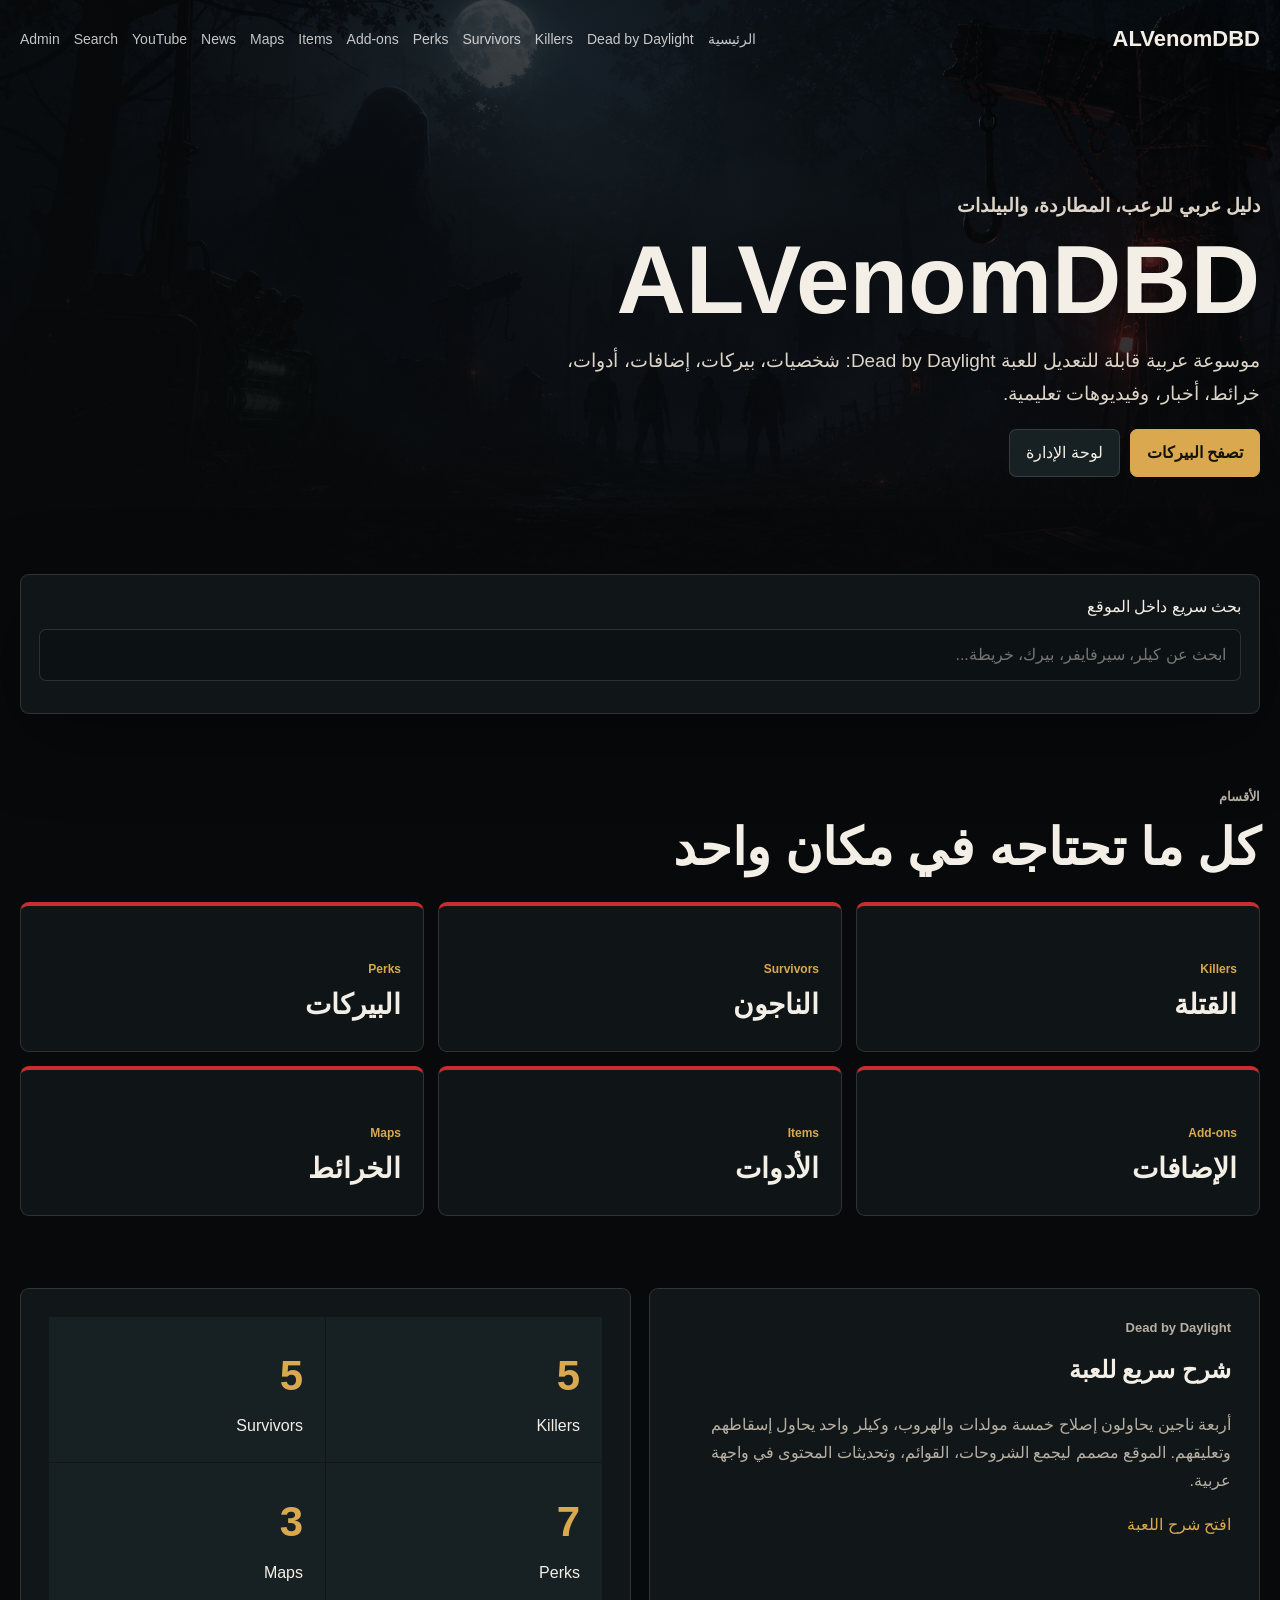
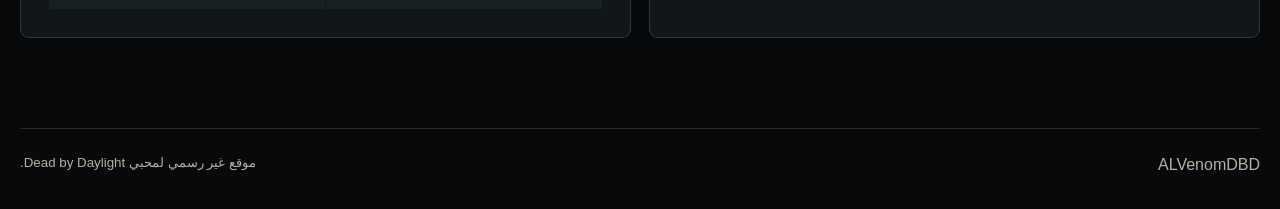
==== index.html @ 98930df0 "Add complete ALVenomDBD website" ====
<!doctype html>
<html lang="ar" dir="rtl">
  <head>
    <meta charset="utf-8" />
    <meta name="viewport" content="width=device-width, initial-scale=1" />
    <meta name="description" content="ALVenomDBD - دليل عربي للعبة Dead by Daylight" />
    <title>ALVenomDBD</title>
    <link rel="stylesheet" href="styles/main.css" />
  </head>
  <body data-page="home">
    <header class="site-header">
      <nav class="nav">
        <a class="brand" href="index.html">ALVenomDBD</a>
        <button class="nav-toggle" type="button" aria-label="فتح القائمة">☰</button>
        <div class="nav-links">
          <a href="index.html">الرئيسية</a>
          <a href="pages/dbd.html">Dead by Daylight</a>
          <a href="pages/killers.html">Killers</a>
          <a href="pages/survivors.html">Survivors</a>
          <a href="pages/perks.html">Perks</a>
          <a href="pages/addons.html">Add-ons</a>
          <a href="pages/items.html">Items</a>
          <a href="pages/maps.html">Maps</a>
          <a href="pages/news.html">News</a>
          <a href="pages/videos.html">YouTube</a>
          <a href="pages/search.html">Search</a>
          <a href="admin/index.html">Admin</a>
        </div>
      </nav>
      <section class="hero">
        <p class="eyebrow">دليل عربي للرعب، المطاردة، والبيلدات</p>
        <h1>ALVenomDBD</h1>
        <p>
          موسوعة عربية قابلة للتعديل للعبة Dead by Daylight: شخصيات، بيركات، إضافات،
          أدوات، خرائط، أخبار، وفيديوهات تعليمية.
        </p>
        <div class="hero-actions">
          <a class="btn primary" href="pages/perks.html">تصفح البيركات</a>
          <a class="btn" href="admin/index.html">لوحة الإدارة</a>
        </div>
      </section>
    </header>

    <main>
      <section class="search-band">
        <label>
          <span>بحث سريع داخل الموقع</span>
          <input id="siteSearch" type="search" placeholder="ابحث عن كيلر، سيرفايفر، بيرك، خريطة..." />
        </label>
        <div id="siteSearchResults" class="search-results"></div>
      </section>

      <section class="section">
        <div class="section-head">
          <p class="eyebrow">الأقسام</p>
          <h2>كل ما تحتاجه في مكان واحد</h2>
        </div>
        <div class="hub-grid">
          <a class="hub-card" href="pages/killers.html"><span>Killers</span><strong>القتلة</strong></a>
          <a class="hub-card" href="pages/survivors.html"><span>Survivors</span><strong>الناجون</strong></a>
          <a class="hub-card" href="pages/perks.html"><span>Perks</span><strong>البيركات</strong></a>
          <a class="hub-card" href="pages/addons.html"><span>Add-ons</span><strong>الإضافات</strong></a>
          <a class="hub-card" href="pages/items.html"><span>Items</span><strong>الأدوات</strong></a>
          <a class="hub-card" href="pages/maps.html"><span>Maps</span><strong>الخرائط</strong></a>
        </div>
      </section>

      <section class="section split-showcase">
        <article>
          <p class="eyebrow">Dead by Daylight</p>
          <h2>شرح سريع للعبة</h2>
          <p>
            أربعة ناجين يحاولون إصلاح خمسة مولدات والهروب، وكيلر واحد يحاول إسقاطهم
            وتعليقهم. الموقع مصمم ليجمع الشروحات، القوائم، وتحديثات المحتوى في واجهة عربية.
          </p>
          <a class="text-link" href="pages/dbd.html">افتح شرح اللعبة</a>
        </article>
        <div class="quick-stats">
          <div><strong id="statKillers">0</strong><span>Killers</span></div>
          <div><strong id="statSurvivors">0</strong><span>Survivors</span></div>
          <div><strong id="statPerks">0</strong><span>Perks</span></div>
          <div><strong id="statMaps">0</strong><span>Maps</span></div>
        </div>
      </section>
    </main>

    <footer class="footer">
      <span>ALVenomDBD</span>
      <small>موقع غير رسمي لمحبي Dead by Daylight.</small>
    </footer>
    <script src="components/home.js" type="module"></script>
  </body>
</html>
---- styles/main.css ----
:root {
  --bg: #07090b;
  --panel: #111719;
  --panel-2: #172022;
  --line: rgba(255, 255, 255, 0.13);
  --text: #f4efe6;
  --muted: #b7afa3;
  --red: #c92d31;
  --gold: #d9a84f;
  --green: #67a968;
  --blue: #6b9fc4;
  --shadow: 0 22px 80px rgba(0, 0, 0, 0.38);
}

* {
  box-sizing: border-box;
}

html {
  scroll-behavior: smooth;
}

body {
  margin: 0;
  min-width: 320px;
  background:
    radial-gradient(circle at top left, rgba(201, 45, 49, 0.16), transparent 32rem),
    radial-gradient(circle at top right, rgba(103, 169, 104, 0.1), transparent 28rem),
    var(--bg);
  color: var(--text);
  font-family: Tahoma, Arial, sans-serif;
  line-height: 1.75;
}

a {
  color: inherit;
  text-decoration: none;
}

code {
  color: var(--gold);
}

.site-header,
.page-shell {
  background:
    linear-gradient(90deg, rgba(7, 9, 11, 0.9), rgba(7, 9, 11, 0.45)),
    linear-gradient(0deg, var(--bg), rgba(7, 9, 11, 0.05)),
    url("../images/dbd-hero.png") center / cover no-repeat;
}

.page-shell {
  min-height: 92px;
}

.nav {
  width: min(1240px, calc(100% - 32px));
  min-height: 78px;
  margin: 0 auto;
  display: flex;
  align-items: center;
  justify-content: space-between;
  gap: 18px;
}

.brand {
  font-size: 22px;
  font-weight: 900;
  letter-spacing: 0;
}

.nav-links {
  display: flex;
  align-items: center;
  gap: 14px;
  color: rgba(255, 255, 255, 0.76);
  font-size: 14px;
}

.nav-links a:hover,
.text-link {
  color: var(--gold);
}

.nav-toggle {
  display: none;
}

.hero {
  width: min(1240px, calc(100% - 32px));
  min-height: 560px;
  margin: 0 auto;
  display: grid;
  align-content: center;
  padding: 80px 0 130px;
}

.eyebrow {
  margin: 0 0 10px;
  color: var(--gold);
  font-weight: 900;
  font-size: 13px;
}

h1,
h2,
h3,
p {
  margin-top: 0;
}

h1 {
  margin-bottom: 16px;
  font-size: clamp(42px, 8vw, 96px);
  line-height: 1;
  letter-spacing: 0;
}

.hero p {
  max-width: 720px;
  color: #ddd4c8;
  font-size: 19px;
}

.hero-actions,
.admin-actions {
  display: flex;
  flex-wrap: wrap;
  gap: 10px;
}

.btn,
button,
select,
input,
textarea {
  font: inherit;
}

.btn,
button {
  min-height: 42px;
  border: 1px solid var(--line);
  border-radius: 7px;
  padding: 9px 16px;
  background: var(--panel-2);
  color: var(--text);
  cursor: pointer;
}

.btn.primary,
button.active {
  border-color: var(--gold);
  background: var(--gold);
  color: #15110b;
  font-weight: 900;
}

.btn.danger {
  border-color: rgba(201, 45, 49, 0.6);
  background: rgba(201, 45, 49, 0.16);
}

.section,
.search-band {
  width: min(1240px, calc(100% - 32px));
  margin: 72px auto;
}

.search-band {
  margin-top: -64px;
  position: relative;
  z-index: 2;
  padding: 18px;
  border: 1px solid var(--line);
  border-radius: 9px;
  background: rgba(17, 23, 25, 0.96);
  box-shadow: var(--shadow);
}

.search-band label,
.tools,
.admin-form label {
  display: grid;
  gap: 8px;
}

input,
select,
textarea {
  width: 100%;
  min-height: 48px;
  border: 1px solid var(--line);
  border-radius: 7px;
  padding: 11px 14px;
  background: #0c1113;
  color: var(--text);
}

textarea {
  resize: vertical;
}

.search-results {
  display: grid;
  grid-template-columns: repeat(3, 1fr);
  gap: 10px;
  margin-top: 14px;
}

.search-results a,
.hub-card,
.info-panel,
.content-card,
.admin-panel,
.admin-tabs,
.admin-list > div {
  border: 1px solid var(--line);
  border-radius: 9px;
  background: rgba(17, 23, 25, 0.92);
}

.search-results a {
  padding: 12px;
}

.search-results span,
.content-card span,
.hub-card span,
.admin-list span {
  display: block;
  color: var(--gold);
  font-size: 12px;
  font-weight: 900;
}

.section-head {
  margin-bottom: 24px;
}

.section-head h1,
.section-head h2 {
  margin-bottom: 8px;
  font-size: clamp(30px, 4vw, 52px);
  line-height: 1.15;
}

.section-head p {
  max-width: 800px;
  color: var(--muted);
}

.hub-grid,
.card-grid,
.article-grid {
  display: grid;
  grid-template-columns: repeat(3, 1fr);
  gap: 14px;
}

.hub-card {
  min-height: 150px;
  padding: 22px;
  display: grid;
  align-content: end;
  border-top: 4px solid var(--red);
}

.hub-card strong {
  font-size: 28px;
}

.split-showcase {
  display: grid;
  grid-template-columns: 1fr 1fr;
  gap: 18px;
  align-items: stretch;
}

.split-showcase article,
.quick-stats {
  border: 1px solid var(--line);
  border-radius: 9px;
  padding: 28px;
  background: var(--panel);
}

.quick-stats {
  display: grid;
  grid-template-columns: repeat(2, 1fr);
  gap: 1px;
  overflow: hidden;
}

.quick-stats div {
  padding: 22px;
  background: var(--panel-2);
}

.quick-stats strong {
  display: block;
  color: var(--gold);
  font-size: 42px;
}

.tools {
  grid-template-columns: 1fr 220px 180px;
  gap: 12px;
  margin-bottom: 18px;
}

.database-count {
  margin: 14px 0;
  color: var(--muted);
  font-weight: 900;
}

.content-card {
  padding: 20px;
  min-height: 320px;
  border-top: 4px solid var(--green);
}

.content-card img {
  width: 100%;
  aspect-ratio: 16 / 10;
  object-fit: cover;
  border: 1px solid var(--line);
  border-radius: 7px;
  margin-bottom: 16px;
  background: #080a0c;
}

.content-card h2 {
  margin-bottom: 10px;
  font-size: 24px;
}

.content-card p,
.info-panel p,
.split-showcase p {
  color: var(--muted);
}

.pill-list {
  display: flex;
  flex-wrap: wrap;
  gap: 7px;
  margin-top: 14px;
}

.pill-list em {
  border: 1px solid var(--line);
  border-radius: 999px;
  padding: 4px 9px;
  color: var(--text);
  font-style: normal;
  font-size: 12px;
}

.article-page {
  margin-top: 48px;
}

.info-panel {
  padding: 24px;
}

.admin-layout {
  margin-top: 48px;
}

.admin-grid {
  display: grid;
  grid-template-columns: 220px 1fr;
  gap: 16px;
}

.admin-tabs {
  padding: 12px;
  display: grid;
  align-content: start;
  gap: 8px;
}

.admin-panel {
  padding: 18px;
}

.admin-actions {
  margin-bottom: 18px;
}

.admin-list {
  display: grid;
  gap: 8px;
  margin-bottom: 20px;
}

.admin-list > div {
  display: grid;
  grid-template-columns: 1fr 1fr auto auto;
  gap: 8px;
  align-items: center;
  padding: 10px;
}

.admin-list .selected {
  border-color: var(--gold);
}

.admin-form {
  display: grid;
  grid-template-columns: repeat(2, 1fr);
  gap: 12px;
}

.admin-form h2,
.admin-form label:has(textarea),
.admin-form button {
  grid-column: 1 / -1;
}

.footer {
  width: min(1240px, calc(100% - 32px));
  margin: 90px auto 30px;
  padding-top: 22px;
  border-top: 1px solid var(--line);
  display: flex;
  justify-content: space-between;
  color: var(--muted);
}

@media (max-width: 900px) {
  .nav {
    align-items: flex-start;
    padding: 18px 0;
  }

  .nav-toggle {
    display: inline-grid;
    place-items: center;
  }

  .nav-links {
    display: none;
    width: 100%;
    flex-direction: column;
    align-items: stretch;
  }

  .nav-links.open {
    display: flex;
  }

  .nav {
    flex-wrap: wrap;
  }

  .hub-grid,
  .card-grid,
  .article-grid,
  .search-results,
  .split-showcase,
  .tools,
  .admin-grid,
  .admin-form {
    grid-template-columns: 1fr;
  }

  .quick-stats {
    grid-template-columns: 1fr;
  }

  .admin-list > div {
    grid-template-columns: 1fr;
  }
}
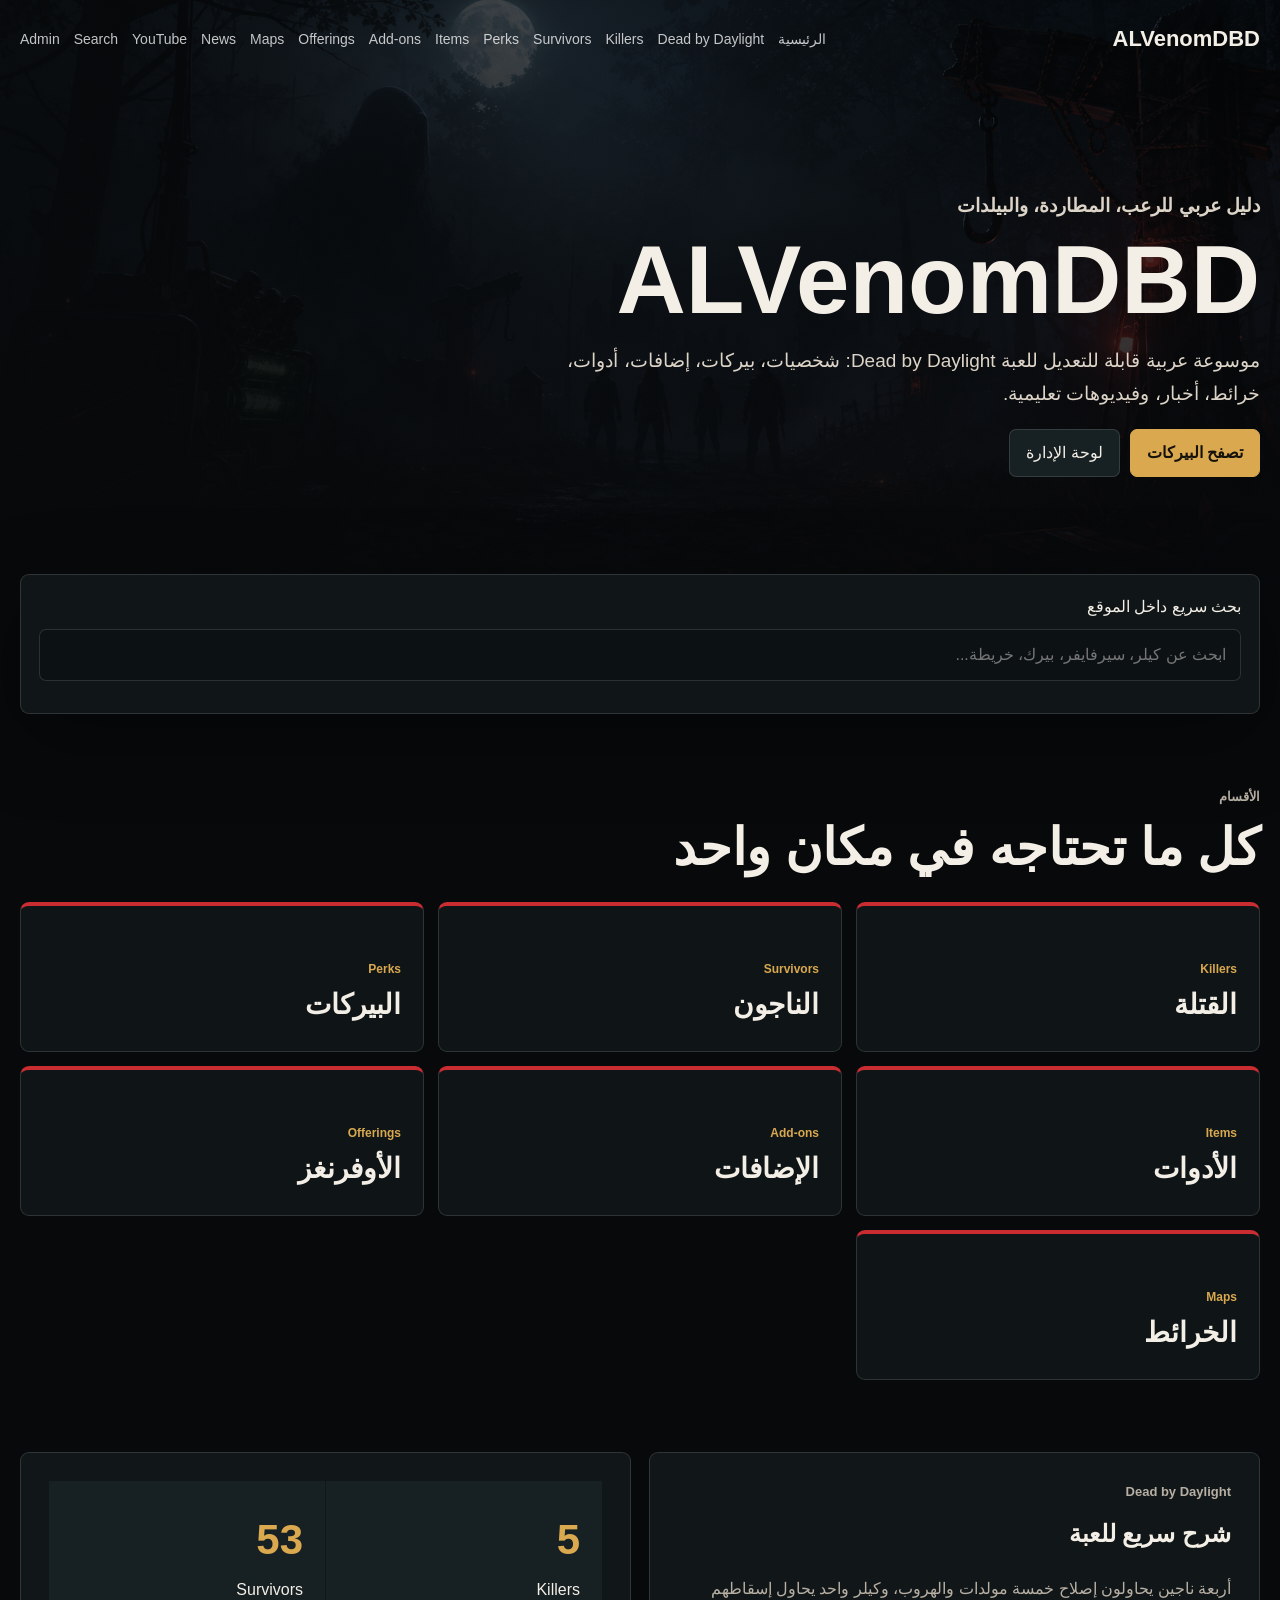
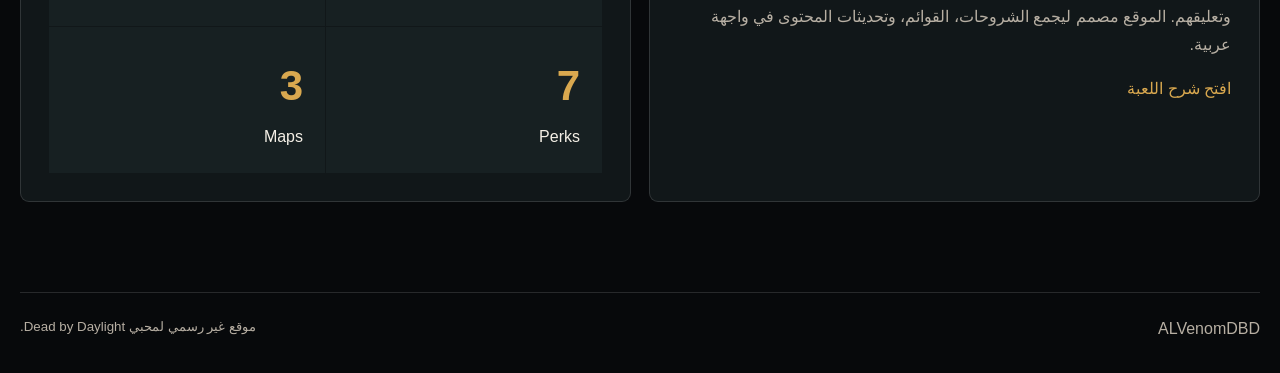
==== commit dc6e1c8e: "Expand survivor equipment data and offerings" ====
--- a/index.html
+++ b/index.html
@@ -18,8 +18,9 @@
           <a href="pages/killers.html">Killers</a>
           <a href="pages/survivors.html">Survivors</a>
           <a href="pages/perks.html">Perks</a>
+          <a href="pages/items.html">Items</a>
           <a href="pages/addons.html">Add-ons</a>
-          <a href="pages/items.html">Items</a>
+          <a href="pages/offerings.html">Offerings</a>
           <a href="pages/maps.html">Maps</a>
           <a href="pages/news.html">News</a>
           <a href="pages/videos.html">YouTube</a>
@@ -59,8 +60,9 @@
           <a class="hub-card" href="pages/killers.html"><span>Killers</span><strong>القتلة</strong></a>
           <a class="hub-card" href="pages/survivors.html"><span>Survivors</span><strong>الناجون</strong></a>
           <a class="hub-card" href="pages/perks.html"><span>Perks</span><strong>البيركات</strong></a>
+          <a class="hub-card" href="pages/items.html"><span>Items</span><strong>الأدوات</strong></a>
           <a class="hub-card" href="pages/addons.html"><span>Add-ons</span><strong>الإضافات</strong></a>
-          <a class="hub-card" href="pages/items.html"><span>Items</span><strong>الأدوات</strong></a>
+          <a class="hub-card" href="pages/offerings.html"><span>Offerings</span><strong>الأوفرنغز</strong></a>
           <a class="hub-card" href="pages/maps.html"><span>Maps</span><strong>الخرائط</strong></a>
         </div>
       </section>
--- a/styles/main.css
+++ b/styles/main.css
@@ -304,7 +304,7 @@
 }
 
 .tools {
-  grid-template-columns: 1fr 220px 180px;
+  grid-template-columns: 1fr 190px 170px 180px;
   gap: 12px;
   margin-bottom: 18px;
 }
@@ -323,23 +323,38 @@
 
 .content-card img {
   width: 100%;
-  aspect-ratio: 16 / 10;
-  object-fit: cover;
+  aspect-ratio: 4 / 3;
+  object-fit: contain;
   border: 1px solid var(--line);
   border-radius: 7px;
   margin-bottom: 16px;
+  padding: 10px;
   background: #080a0c;
 }
 
 .content-card h2 {
   margin-bottom: 10px;
   font-size: 24px;
+}
+
+.card-en {
+  display: block;
+  margin: -4px 0 10px;
+  color: #d7d0c3;
+  font-size: 14px;
 }
 
 .content-card p,
 .info-panel p,
 .split-showcase p {
   color: var(--muted);
+}
+
+.effect-text {
+  border-top: 1px solid var(--line);
+  margin-top: 14px;
+  padding-top: 12px;
+  color: #f0d39a !important;
 }
 
 .pill-list {
